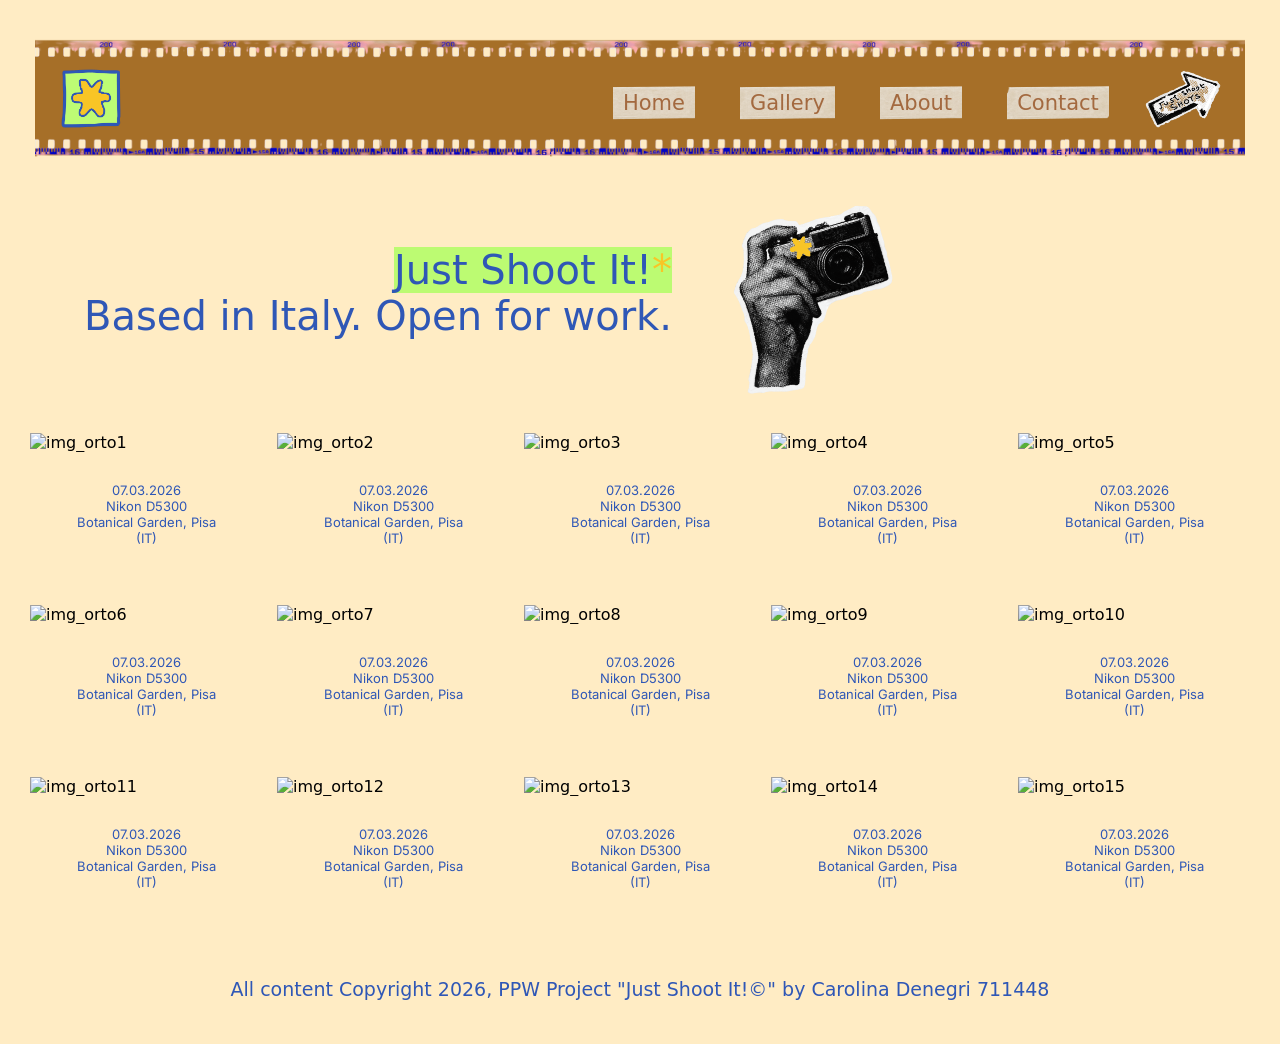
==== index.html @ 00b5da64 "Add files via upload" ====
<!DOCTYPE html>
<html lang="en">
<head>
    <meta charset="UTF-8">
    <title>Just Shoot It! - Photographic Portfolio</title>

    <link rel="stylesheet" href="style_global.css">
    <link rel="stylesheet" href="style_index.css">

    <link href="https://db.onlinewebfonts.com/c/f21923cb0f60b46d41a66875255790b3?family=Neue+Haas+Grotesk+Display+Pro+65+Medium" rel="stylesheet">
    <link href="https://db.onlinewebfonts.com/c/952bab25f6798d6bb1937d67e9bee4dd?family=Sans" rel="stylesheet">
    <link rel="preconnect" href="https://fonts.googleapis.com">
    <link rel="preconnect" href="https://fonts.gstatic.com" crossorigin>
    <link href="https://fonts.googleapis.com/css2?family=Inter:ital,opsz,wght@0,14..32,500;1,14..32,500&display=swap" rel="stylesheet">
    <link href="https://db.onlinewebfonts.com/c/fec155cce795974785e5f5bf18b54ffa?family=zai+Olivetti+Lettera+22+Typewriter" rel="stylesheet">

    <link rel="icon" type="image/png" href="/JSI-favicon/favicon-96x96.png" sizes="96x96" />
    <link rel="icon" type="image/svg+xml" href="/JSI-favicon/favicon.svg" />
    <link rel="shortcut icon" href="/JSI-favicon/favicon.ico" />
    <link rel="apple-touch-icon" sizes="180x180" href="/JSI-favicon/apple-touch-icon.png" />
    <meta name="apple-mobile-web-app-title" content="Just Shoot It" />

</head>

<body>
<div class="header">
    <div class="logo">
       <a href="index.html"><img src="images/logo.png" alt="logo"></a>
    </div>

   <ul class="menu">
       <li id="home"><a href="index.html">Home</a></li> <!-- display none-->
       <li><a href="gallery.html">Gallery</a></li> <!--map in gallery-->
       <li id="about"><a href="about.html">About</a></li>
       <li><a href="contact.html">Contact</a></li> <!--about in contact-->
   </ul>

   <div class="map">
       <a href="justshootshot.html"><img src="images/just_shoot-shots.png" alt="map"></a>
   </div>
</div>

<div class="presentazione">
    <p><span class="evidenzia">Just Shoot It!<span class="giallo">*</span></span><br>Based in Italy. Open for work.</p>
    <img class="imm" src="images/Just_Shoot_It.png" alt="camera">
</div>

<div class="Grid_Cont" id="elenco">
    <div class="Img_Text">
        <div class="Grid_Img" id="img_orto1">
            <img src="gallery/foto_orto/img_orto1.jpg" alt="img_orto1">
        </div>
        <div class="Grid_Text">
            <p class="par">07.03.2026 <br> Nikon D5300 <br> Botanical Garden, Pisa (IT)</p>
        </div>
    </div>

    <div class="Img_Text">
        <div class="Grid_Img" id="img_orto2">
            <img src="gallery/foto_orto/img_orto2.jpg" alt="img_orto2">
        </div>
        <div class="Grid_Text">
            <p class="par">07.03.2026 <br> Nikon D5300 <br> Botanical Garden, Pisa (IT)</p>
        </div>
    </div>

    <div class="Img_Text">
        <div class="Grid_Img" id="img_orto3">
            <img src="gallery/foto_orto/img_orto3.jpg" alt="img_orto3">
        </div>
        <div class="Grid_Text">
            <p class="par">07.03.2026 <br> Nikon D5300 <br> Botanical Garden, Pisa (IT)</p>
        </div>
    </div>

    <div class="Img_Text">
        <div class="Grid_Img" id="img_orto4">
            <img src="gallery/foto_orto/img_orto4.jpg" alt="img_orto4">
        </div>
        <div class="Grid_Text">
            <p class="par">07.03.2026 <br> Nikon D5300 <br> Botanical Garden, Pisa (IT)</p>
        </div>
    </div>

    <div class="Img_Text">
        <div class="Grid_Img" id="img_orto5">
            <img src="gallery/foto_orto/img_orto5.jpg" alt="img_orto5">
        </div>
        <div class="Grid_Text">
            <p class="par">07.03.2026 <br> Nikon D5300 <br> Botanical Garden, Pisa (IT)</p>
        </div>
    </div>

    <div class="Img_Text">
        <div class="Grid_Img" id="img_orto6">
            <img src="gallery/foto_orto/img_orto6.jpg" alt="img_orto6">
        </div>
        <div class="Grid_Text">
            <p class="par">07.03.2026 <br> Nikon D5300 <br> Botanical Garden, Pisa (IT)</p>
        </div>
    </div>

    <div class="Img_Text">
        <div class="Grid_Img" id="img_orto7">
            <img src="gallery/foto_orto/img_orto7.jpg" alt="img_orto7">
        </div>
        <div class="Grid_Text">
            <p class="par">07.03.2026 <br> Nikon D5300 <br> Botanical Garden, Pisa (IT)</p>
        </div>
    </div>

    <div class="Img_Text">
        <div class="Grid_Img" id="img_orto8">
            <img src="gallery/foto_orto/img_orto8.jpg" alt="img_orto8">
        </div>
        <div class="Grid_Text">
            <p class="par">07.03.2026 <br> Nikon D5300 <br> Botanical Garden, Pisa (IT)</p>
        </div>
    </div>

    <div class="Img_Text">
        <div class="Grid_Img" id="img_orto9">
            <img src="gallery/foto_orto/img_orto9.jpg" alt="img_orto9">
        </div>
        <div class="Grid_Text">
            <p class="par">07.03.2026 <br> Nikon D5300 <br> Botanical Garden, Pisa (IT)</p>
        </div>
    </div>

    <div class="Img_Text">
        <div class="Grid_Img" id="img_orto10">
            <img src="gallery/foto_orto/img_orto10.jpg" alt="img_orto10">
        </div>
        <div class="Grid_Text">
            <p class="par">07.03.2026 <br> Nikon D5300 <br> Botanical Garden, Pisa (IT)</p>
        </div>
    </div>

    <div class="Img_Text">
        <div class="Grid_Img" id="img_orto11">
            <img src="gallery/foto_orto/img_orto11.jpg" alt="img_orto11">
        </div>
        <div class="Grid_Text">
            <p class="par">07.03.2026 <br> Nikon D5300 <br> Botanical Garden, Pisa (IT)</p>
        </div>
    </div>

    <div class="Img_Text">
        <div class="Grid_Img" id="img_orto12">
            <img src="gallery/foto_orto/img_orto12.jpg" alt="img_orto12">
        </div>
        <div class="Grid_Text">
            <p class="par">07.03.2026 <br> Nikon D5300 <br> Botanical Garden, Pisa (IT)</p>
        </div>
    </div>

    <div class="Img_Text">
        <div class="Grid_Img" id="img_orto13">
            <img src="gallery/foto_orto/img_orto13.jpg" alt="img_orto13">
        </div>
        <div class="Grid_Text">
            <p class="par">07.03.2026 <br> Nikon D5300 <br> Botanical Garden, Pisa (IT)</p>
        </div>
    </div>

    <div class="Img_Text">
        <div class="Grid_Img" id="img_orto14">
            <img src="gallery/foto_orto/img_orto14.jpg" alt="img_orto14">
        </div>
        <div class="Grid_Text">
            <p class="par">07.03.2026 <br> Nikon D5300 <br> Botanical Garden, Pisa (IT)</p>
        </div>
    </div>

    <div class="Img_Text">
        <div class="Grid_Img" id="img_orto15">
            <img src="gallery/foto_orto/img_orto15.jpg" alt="img_orto15">
        </div>
        <div class="Grid_Text">
            <p class="par">07.03.2026 <br> Nikon D5300 <br> Botanical Garden, Pisa (IT)</p>
        </div>
    </div>
</div>

<footer class="footer">
    <p>All content Copyright 2026, PPW Project "Just Shoot It!©" by Carolina Denegri 711448</p>
</footer>
</body>
</html>
---- style_global.css ----
body{
   /* background-color: rgba(255, 230, 185, 0.98);*/
    background-color: #ffecc4;
    margin: 0;
    font-family: "Neue Haas Grotesk Display Pro 65 Medium", Sans, sans-serif;
    display: block;
}

/* Header */
.header{
    text-align: end;
    padding: 5px;
    margin: 35px;
    display: flex;
    /*border-bottom: 2px solid darkorange;*/
    background-image: url('images/backgroundfilm.png');
    background-size: contain;
    background-attachment: scroll;
    background-repeat: repeat-x;
}

.menu li a:hover{
    transform: translate(2px, -2px);
    color: #2f57b6;
    /*color: rgba(236, 43, 43, 0.89);*/
}

img{
    max-width: 100%;
    height: auto;
}

.header .logo img{
    width: 60px;
    height: auto;
    align-items: center;
    margin: 21px;
    padding-top: 8px;
}

.map img:hover{
    transform: translate(0px, -2px);
}

.menu{
    width: 100%;
    padding-top: 8px;
}

.map img{
    margin: 15px;
    padding-top: 15px;
    width: 78px;
    align-items: center;
    padding-right: 30px;
    height: auto;
    transform: rotate(10deg);
}

.evidenzia{
    background-color: rgba(174, 255, 97, 0.82);
}
.giallo{
    color: #f8c626;
}
.menu li{
    display: inline-block;
    padding: 20px;
}

.menu li a{
    background-image: url('images/washi.png');
    background-size: cover;
    background-position: center;
    font-size: 21px;
    padding:7px 10px;
    display: block;
    text-decoration: none;
    color: #a3693f;
}

p{
    font-size: 45px;
    color: #2f57b6 /*#2EA637/*#ffddc2*/;
    margin: 34px;
    padding: 10px;
    text-align: right;
}

.footer p{
    font-size: 19px;
    margin-left: 34px;
    padding: 10px;
    text-align: center;
}

{
    border: 2px solid black;
}

/*media query paragrafi*/

@media only screen and (min-device-width: 1750px){
    p{
        font-size: 45px;
        margin: 34px;
        padding: 10px;
        text-align: right;
    }
    .menu li a{
        font-size: 26px;
    }
}

@media only screen and (min-device-width: 1160px) and (max-device-width: 1460px){
    p{
        font-size: 40px;
        margin: 34px;
        padding: 10px;
        text-align: right;
    }
}

@media only screen and (min-device-width: 768px) and (max-device-width: 1160px){
    p{
        font-size: 35px;
        margin: 34px;
        padding: 10px;
        text-align: right;
    }
    .menu li a{
        font-size: 18px;
    }
}

@media only screen and (min-device-width: 284px) and (max-device-width: 768px){
    p{
        font-size: 30px;
        margin: 34px;
        padding: 10px;
        text-align: right;
    }
    .menu li a{
        font-size: 20px;
        text-align: center;
    }
    /*.map img{*/
    /*    display: none;*/
    /*}*/
    /*#home a{*/
    /*    display: none;*/
    /*}*/
    menu{
        text-size-adjust: auto;
    }
    .footer p , .menu{
        font-size: 25px;
    }
    .logo, .map{
        padding-top: 10px;
        height: 90%;
        width: auto;
    }
    .testo{
        font-size: 50px;
    }
}

@media screen and (min-device-width: 1px) and (max-device-width: 284px){
    p{
        font-size: 25px;
        margin: 34px;
        padding: 10px;
        text-align: right;
    }
    .menu li a{
        font-size: 16px;
        text-align: center;
    }
    /*.menu li #about a{*/
    /*    display: none;*/
    /*}*/
    .footer p , .menu{
        font-size: 25px;
    }
    .logo, .map{
        padding-top: 10px;
        height: 90%;
        width: auto;
    }
    .testo{
        font-size: 55px;
    }
}
---- style_index.css ----
/*specifiche index*/

p{
  font-family: "zai Olivetti Lettera 22 Typewriter", Sans, sans-serif;
  /*background-color: #ffca67 /* #7b9761 /*rgb(255, 198, 177);*/
}

img{
    width: 190px;
    height: 190px;
}

.Grid_Cont{
    display: grid;
    grid-gap: 15px 15px;
    grid-template-columns: auto auto auto auto auto;
    margin: 35px;
}

.Img_Text{
    display: grid;
    grid-template-columns: 1fr;
    grid-template-rows: 1fr;
}

.Grid_Text, .Grid_Img{
    grid-area: 1 / 1;
    position: relative;
}

.presentazione{
    padding: 5px;
    margin: 35px;
    display: flex;
}

.imm {
    transform: rotate(-15deg);
    width: 190px;
    height: 190px;
}

@keyframes animazione1 {
    0% {
        transform: rotate(-15deg);
    }
    25% {
        transform: rotate(15deg);
    }
    50%{
        transform: rotate(-15deg);
    }
    75% {
        transform: rotate(15deg);
    }
    100% {
        transform: rotate(-15deg);
    }
}

.imm:hover{
    animation: animazione1 0.75s;
}

.Grid_Img{
    width: 100%;
    height: 100%;
    vertical-align: center;
    horiz-align: center;
    position: static;
    z-index: 10;
}

.Grid_Text{
    z-index: 1;
}

.par{
    padding-top: 15px;
    text-align: center;
    font-size: small;
    font-family: 'Inter',sans-serif;
}

.Grid_Img img{
    object-fit: cover;
    width: 100%;
    height: 100%;
    aspect-ratio: 1;
    transition: transform 1.5s ease;
    transform-origin: center;
}

.Grid_Img:hover img{
    transform: scale(0);
}

/*media query*/

@media only screen and (min-width: 1750px){
    .Grid_Cont{
        display: grid;
        grid-gap: 15px 15px;
        grid-template-columns: auto auto auto auto auto auto;
        margin: 30px;
        align-items: center;
    }
    img{
        width: 100%;
        height: 100%;
    }
}

@media only screen and (min-width: 1160px) and (max-width: 1460px){
    .Grid_Cont{
        display: grid;
        grid-gap: 15px 15px;
        grid-template-columns: auto auto auto auto auto;
        margin: 30px;
        align-items: center;
    }
    img{
        width: 100%;
        height: 100%;
    }
}

@media only screen and (min-width: 768px) and (max-width: 1160px){
    .Grid_Cont{
        display: grid;
        grid-gap: 15px 15px;
        grid-template-columns: auto auto auto auto;
        margin: 30px;
        align-items: center;
    }
    img{
        width: 100%;
        height: 100%;
    }
}

@media only screen and (min-device-width: 325px) and (max-device-width: 768px){
    .Grid_Cont{
        display: grid;
        grid-gap: 15px 15px;
        grid-template-columns: auto auto auto;
        margin: 30px;
        align-items: center;
    }
    img{
        width: 100%;
        height: 100%;
    }
    /*.map img{*/
    /*    display: none;*/
    /*}*/
    /*#home a{*/
    /*    display: none;*/
    /*}*/
    menu{
        text-size-adjust: auto;
    }
    .presentazione{
        height: 70%;
    }
    p{
        font-size: 55px;
    }
    .footer p , .menu{
        font-size: 25px;
    }
    .logo, .map{
        padding-top: 10px;
        height: 90%;
    }
}

@media only screen and (min-device-width: 1px) and (max-device-width: 325px){
    /*#about a{*/
    /*    display: none;*/
    /*}*/
    .Grid_Cont{
        display: grid;
        grid-gap: 15px 15px;
        grid-template-columns: auto auto;
        margin: 30px;
        align-items: center;
    }
    img{
        width: 100%;
        height: 100%;
    }
    /*.map img{*/
    /*    display: none;*/
    /*}*/
    /*#home a{*/
    /*    display: none;*/
    /*}*/
    menu{
        text-size-adjust: auto;
        font-size: 53px;
    }
    .presentazione{
        height: 70%;
    }
    p{
        font-size: 53px;
    }
    .footer p, .menu{
        font-size: 25px;
    }
    .logo, .map{
        padding-top: 10px;
        height: 90%;
    }
}

/*Extra small devices (phones, 600px and down)
@media only screen and (max-width: 600px) {...}

Small devices (portrait tablets and large phones, 600px and up)
@media only screen and (min-width: 600px) {...}

Medium devices (landscape tablets, 768px and up)
@media only screen and (min-width: 768px) {...}

Large devices (laptops/desktops, 992px and up)
@media only screen and (min-width: 992px) {...}

Extra large devices (large laptops and desktops, 1200px and up)
@media only screen and (min-width: 1200px) {...}*/
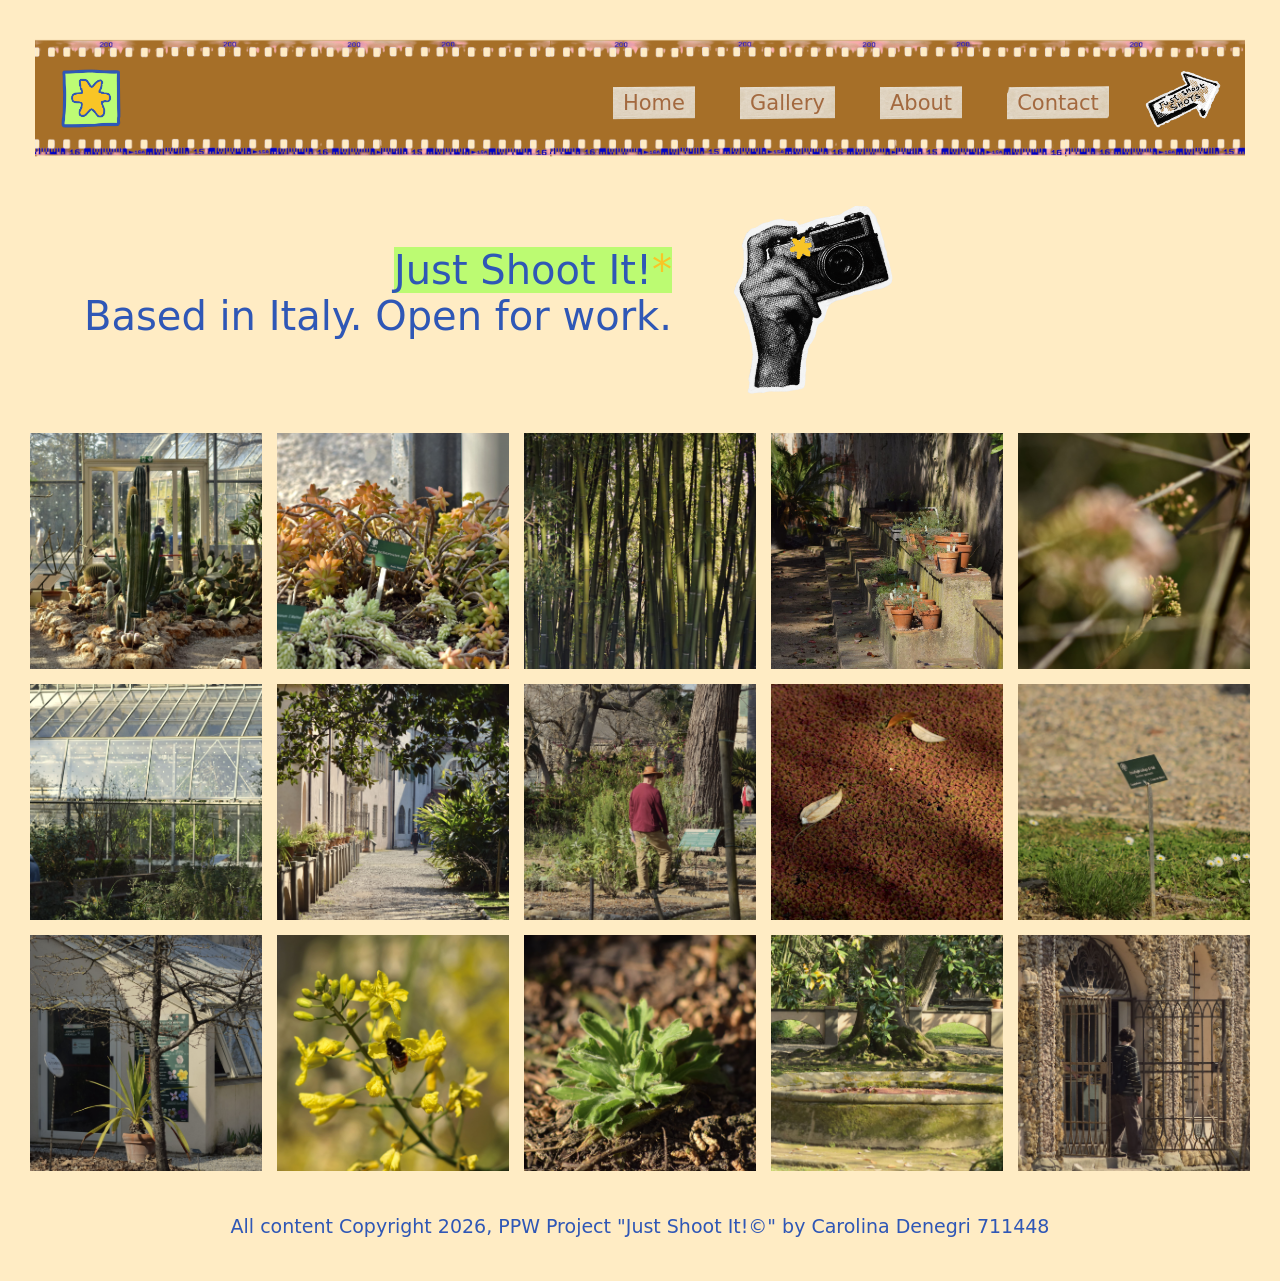
==== commit 1085c918: "index.html" ====
--- a/index.html
+++ b/index.html
@@ -48,7 +48,7 @@
 <div class="Grid_Cont" id="elenco">
     <div class="Img_Text">
         <div class="Grid_Img" id="img_orto1">
-            <img src="gallery/foto_orto/img_orto1.jpg" alt="img_orto1">
+            <img src="foto_orto/img_orto1.jpg" alt="img_orto1">
         </div>
         <div class="Grid_Text">
             <p class="par">07.03.2026 <br> Nikon D5300 <br> Botanical Garden, Pisa (IT)</p>
@@ -57,7 +57,7 @@
 
     <div class="Img_Text">
         <div class="Grid_Img" id="img_orto2">
-            <img src="gallery/foto_orto/img_orto2.jpg" alt="img_orto2">
+            <img src="foto_orto/img_orto2.jpg" alt="img_orto2">
         </div>
         <div class="Grid_Text">
             <p class="par">07.03.2026 <br> Nikon D5300 <br> Botanical Garden, Pisa (IT)</p>
@@ -66,7 +66,7 @@
 
     <div class="Img_Text">
         <div class="Grid_Img" id="img_orto3">
-            <img src="gallery/foto_orto/img_orto3.jpg" alt="img_orto3">
+            <img src="foto_orto/img_orto3.jpg" alt="img_orto3">
         </div>
         <div class="Grid_Text">
             <p class="par">07.03.2026 <br> Nikon D5300 <br> Botanical Garden, Pisa (IT)</p>
@@ -75,7 +75,7 @@
 
     <div class="Img_Text">
         <div class="Grid_Img" id="img_orto4">
-            <img src="gallery/foto_orto/img_orto4.jpg" alt="img_orto4">
+            <img src="foto_orto/img_orto4.jpg" alt="img_orto4">
         </div>
         <div class="Grid_Text">
             <p class="par">07.03.2026 <br> Nikon D5300 <br> Botanical Garden, Pisa (IT)</p>
@@ -84,7 +84,7 @@
 
     <div class="Img_Text">
         <div class="Grid_Img" id="img_orto5">
-            <img src="gallery/foto_orto/img_orto5.jpg" alt="img_orto5">
+            <img src="foto_orto/img_orto5.jpg" alt="img_orto5">
         </div>
         <div class="Grid_Text">
             <p class="par">07.03.2026 <br> Nikon D5300 <br> Botanical Garden, Pisa (IT)</p>
@@ -93,7 +93,7 @@
 
     <div class="Img_Text">
         <div class="Grid_Img" id="img_orto6">
-            <img src="gallery/foto_orto/img_orto6.jpg" alt="img_orto6">
+            <img src="foto_orto/img_orto6.jpg" alt="img_orto6">
         </div>
         <div class="Grid_Text">
             <p class="par">07.03.2026 <br> Nikon D5300 <br> Botanical Garden, Pisa (IT)</p>
@@ -102,7 +102,7 @@
 
     <div class="Img_Text">
         <div class="Grid_Img" id="img_orto7">
-            <img src="gallery/foto_orto/img_orto7.jpg" alt="img_orto7">
+            <img src="foto_orto/img_orto7.jpg" alt="img_orto7">
         </div>
         <div class="Grid_Text">
             <p class="par">07.03.2026 <br> Nikon D5300 <br> Botanical Garden, Pisa (IT)</p>
@@ -111,7 +111,7 @@
 
     <div class="Img_Text">
         <div class="Grid_Img" id="img_orto8">
-            <img src="gallery/foto_orto/img_orto8.jpg" alt="img_orto8">
+            <img src="foto_orto/img_orto8.jpg" alt="img_orto8">
         </div>
         <div class="Grid_Text">
             <p class="par">07.03.2026 <br> Nikon D5300 <br> Botanical Garden, Pisa (IT)</p>
@@ -120,7 +120,7 @@
 
     <div class="Img_Text">
         <div class="Grid_Img" id="img_orto9">
-            <img src="gallery/foto_orto/img_orto9.jpg" alt="img_orto9">
+            <img src="foto_orto/img_orto9.jpg" alt="img_orto9">
         </div>
         <div class="Grid_Text">
             <p class="par">07.03.2026 <br> Nikon D5300 <br> Botanical Garden, Pisa (IT)</p>
@@ -129,7 +129,7 @@
 
     <div class="Img_Text">
         <div class="Grid_Img" id="img_orto10">
-            <img src="gallery/foto_orto/img_orto10.jpg" alt="img_orto10">
+            <img src="foto_orto/img_orto10.jpg" alt="img_orto10">
         </div>
         <div class="Grid_Text">
             <p class="par">07.03.2026 <br> Nikon D5300 <br> Botanical Garden, Pisa (IT)</p>
@@ -138,7 +138,7 @@
 
     <div class="Img_Text">
         <div class="Grid_Img" id="img_orto11">
-            <img src="gallery/foto_orto/img_orto11.jpg" alt="img_orto11">
+            <img src="foto_orto/img_orto11.jpg" alt="img_orto11">
         </div>
         <div class="Grid_Text">
             <p class="par">07.03.2026 <br> Nikon D5300 <br> Botanical Garden, Pisa (IT)</p>
@@ -147,7 +147,7 @@
 
     <div class="Img_Text">
         <div class="Grid_Img" id="img_orto12">
-            <img src="gallery/foto_orto/img_orto12.jpg" alt="img_orto12">
+            <img src="foto_orto/img_orto12.jpg" alt="img_orto12">
         </div>
         <div class="Grid_Text">
             <p class="par">07.03.2026 <br> Nikon D5300 <br> Botanical Garden, Pisa (IT)</p>
@@ -156,7 +156,7 @@
 
     <div class="Img_Text">
         <div class="Grid_Img" id="img_orto13">
-            <img src="gallery/foto_orto/img_orto13.jpg" alt="img_orto13">
+            <img src="foto_orto/img_orto13.jpg" alt="img_orto13">
         </div>
         <div class="Grid_Text">
             <p class="par">07.03.2026 <br> Nikon D5300 <br> Botanical Garden, Pisa (IT)</p>
@@ -165,7 +165,7 @@
 
     <div class="Img_Text">
         <div class="Grid_Img" id="img_orto14">
-            <img src="gallery/foto_orto/img_orto14.jpg" alt="img_orto14">
+            <img src="foto_orto/img_orto14.jpg" alt="img_orto14">
         </div>
         <div class="Grid_Text">
             <p class="par">07.03.2026 <br> Nikon D5300 <br> Botanical Garden, Pisa (IT)</p>
@@ -174,7 +174,7 @@
 
     <div class="Img_Text">
         <div class="Grid_Img" id="img_orto15">
-            <img src="gallery/foto_orto/img_orto15.jpg" alt="img_orto15">
+            <img src="foto_orto/img_orto15.jpg" alt="img_orto15">
         </div>
         <div class="Grid_Text">
             <p class="par">07.03.2026 <br> Nikon D5300 <br> Botanical Garden, Pisa (IT)</p>
@@ -186,4 +186,4 @@
     <p>All content Copyright 2026, PPW Project "Just Shoot It!©" by Carolina Denegri 711448</p>
 </footer>
 </body>
-</html>+</html>
